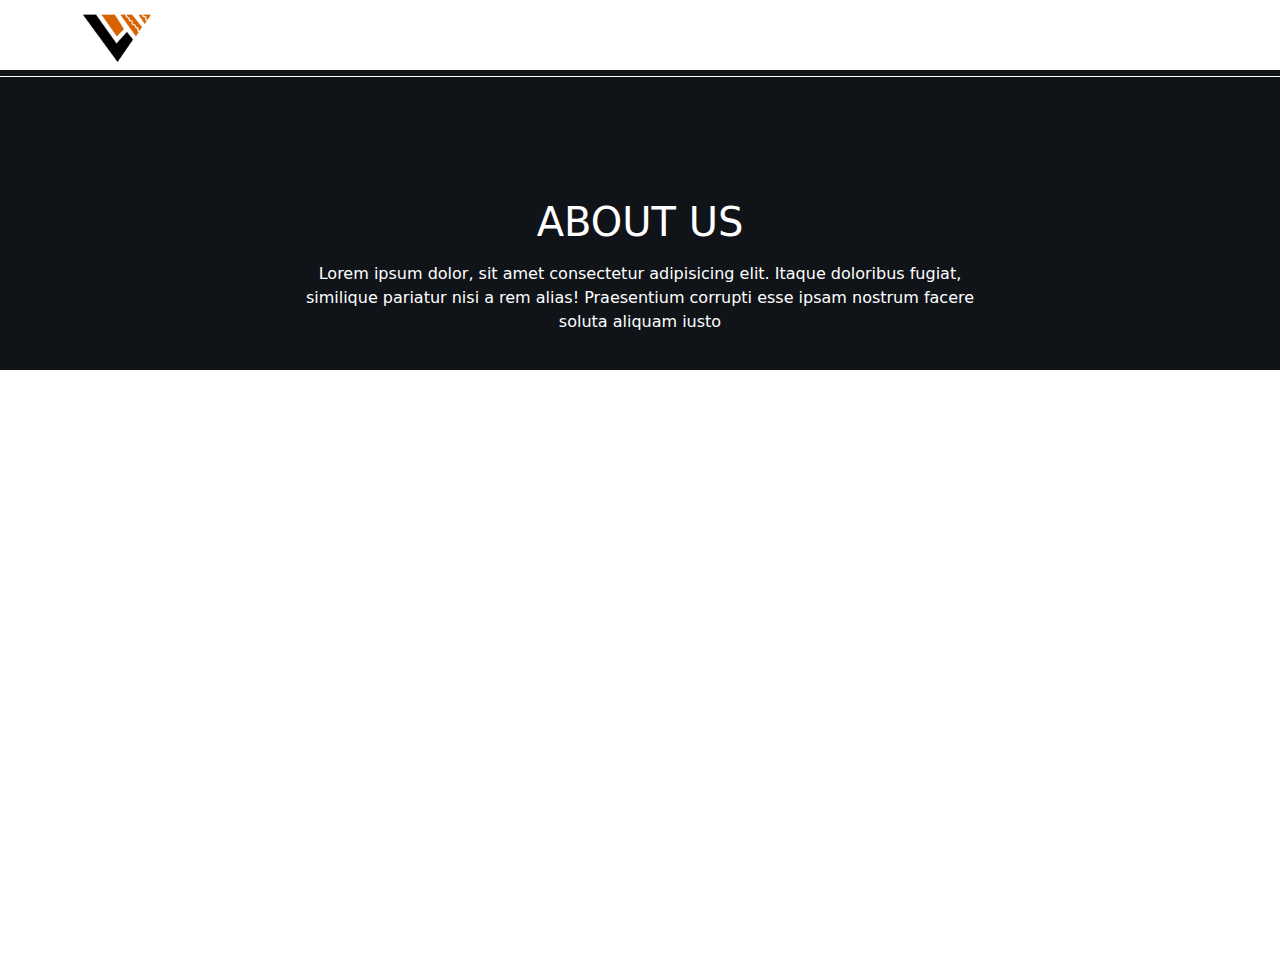
==== about.html @ 12184057 "Home" ====
<!DOCTYPE html>
<html lang="en">

<head>
    <meta charset="UTF-8">
    <meta http-equiv="X-UA-Compatible" content="IE=edge">
    <meta name="viewport" content="width=device-width, initial-scale=1.0">

    <title> Softrun - Home </title>
    <meta content="" name="description">
    <meta content="" name="keywords">

    <!--Favicons-->
    <link href="asset/img/logo.png" rel="icon">
    <!-- <link href="asset/img/apple-touch-icon.png" rel="apple-touch-icon"> -->

    <!--Google Font-->
    <link
        href="https://fonts.googleapis.com/css?family=Open+Sans:300,300i,400,400i,600,600i,700,700i|Roboto:300,300i,400,400i,500,500i,700,700i&display=swap"
        rel="stylesheet">

    <!--Vendor Css Files -->
    <link href="asset/css/main.css" rel="stylesheet">
    <link href="asset/vendor/Bootstrap/css/bootstrap.min.css" rel="stylesheet">
    <link href="asset/vendor/aos/aos.css" rel="stylesheet">
</head>

<body>

    <style>

    </style>


    <!-- Navigation-->
    <nav class="navbar navbar-expand-lg navbar-dark bg-transparent fixed-top" id="mainNav"
        style="border-bottom:1px solid white ;">
        <div class="container">
            <a class="navbar-brand" href="index.html">
                <img src="asset/img/logo.png" alt="logo" class="brand-logo" /> Linconwaves
            </a>

            <button class="navbar-toggler" type="button" data-bs-toggle="collapse" data-bs-target="#navbarResponsive"
                aria-controls="navbarResponsive" aria-expanded="false" aria-label="Toggle navigation">
                <span class="navbar-toggler-icon"></span>
            </button>

            <div class="collapse navbar-collapse" id="navbarResponsive">
                <ul class="navbar-nav text-uppercase ms-auto py-4 py-lg-0">
                    <li class="nav-item"><a class="nav-link" href="/home">Home</a></li>
                    <li class="nav-item"><a class="nav-link" href="/services">Services</a></li>
                    <li class="nav-item"><a class="nav-link" href="about.html">About</a></li>
                    <li class="nav-item"><a class="nav-link" href="/team">Team</a></li>
                    <li class="nav-item"><a class="nav-link" href="/contact">Contact</a></li>
                </ul>
            </div>
        </div>
    </nav>


    <!-- header -->
    <header class="page-header-ui page-header-ui-dark bg-img-cover overlay overlay-60"
        style="background-image: url(https://source.unsplash.com/PTRzqc_h1r4/1600x900)">
        <div class="page-header-ui-content position-relative">
            <div class="container px-5 text-center">
                <div class="row gx-5 justify-content-center">
                    <div class="col-lg-8">
                        <h1 class="page-header-ui-title mb-3">ABOUT US</h1>
                        <p class="page-header-ui-text mb-0">
                            Lorem ipsum dolor, sit amet consectetur adipisicing elit. Itaque doloribus fugiat, similique
                            pariatur nisi a rem alias! Praesentium corrupti esse ipsam nostrum facere soluta aliquam
                            iusto
                        </p>
                    </div>
                </div>
            </div>
        </div>
    </header>




    <!-- scripts -->
    <script src="asset/vendor/Bootstrap/js/bootstrap.min.js"></script>
    <script src="asset/vendor/jquery/jquery-3.6.0.min.js"></script>
    <script src="asset/vendor/aos/aos.js"></script>
    <script src="asset/js/main.js"></script>

</body>

</html>
---- asset/css/main.css ----
*,
*::before,
*::after {
    box-sizing: border-box;
}

.brand-logo {
    height: 50px;
}

html,
body {
    height: 100%;
    margin: 0;
}

header {
    height: 100%;
}

.icon-stack {
    background-color: #0061f2 !important;
    background-image: linear-gradient(135deg, #0061f2 0%, rgba(105, 0, 199, 0.8) 100%) !important;
    display: inline-flex;
    justify-content: center;
    align-items: center;
    border-radius: 100%;
    height: 3.5rem;
    width: 3.5rem;
    font-size: 1.5rem;
    background-color: #f2f6fc;
    flex-shrink: 0;
    margin-top: 10px;
}

.icon-stack-xl svg {
    height: 1.75rem;
    width: 1.75rem;
}

.bg-img-cover {
    background-position: center;
    background-size: cover;
    background-repeat: no-repeat;
}

.py-10 {
    padding-top: 6rem !important;
    padding-bottom: 6rem !important;
}

#overlay {
    width: 100%;
    height: 100%;
    top: 0;
    left: 0;
    right: 0;
    bottom: 0;
    background-color: rgba(0, 0, 0, 0.5);
    z-index: 2;
}

a {
    text-decoration: none !important;
}

.card {
    color: rgba(0, 0, 0, 0.5) !important;
}

.card {
    box-shadow: 0 0.15rem 1.75rem 0 rgb(33 40 50 / 15%);
}

.post-preview .post-preview-meta .post-preview-meta-img {
    height: 2.25rem;
    width: 2.25rem;
    border-radius: 100%;
    margin-right: 0.5rem;
    flex-shrink: 0;
}

.post-preview .post-preview-meta {
    display: flex;
    align-items: center;
    margin-right: 0.5rem;
}

.card-title {
    color: black;
}

.card-body>h5 {
    color: black !important;
}

.icon-list-social {
    display: flex;
}

.icon-list-social .icon-list-social-link {
    font-size: 1.25rem;
    margin-right: 0.5rem;
    height: 20px;
    width: 20px;
    color: rgba(255, 255, 255, 0.6) !important;
}

.footer.footer-dark {
    color: rgba(255, 255, 255, 0.6);
}

.list-unstyled>li>a {
    color: rgba(255, 255, 255, 0.6) !important;
}

.small>a {
    color: rgba(255, 255, 255, 0.6) !important;
}

.pb-5 {
    padding-bottom: 2.5rem !important;
}

.pt-10 {
    padding-top: 6rem !important;
}

.mt-auto {
    margin-top: auto !important;
}

.footer {
    font-size: 0.875rem;
}

.footer-brand {
    font-size: 2rem;
}

.page-header-ui {
    position: relative;
    padding-top: 8rem;
    padding-bottom: 8rem;
    margin-top: 70px;
    height: 300px;
}

.position-relative {
    position: relative !important;
}

.page-header-ui-dark {
    color: #fff;
    background-color: #212832;
}

.overlay-60:before {
    opacity: 0.6;
}

.overlay:before {
    content: "";
    position: absolute;
    top: 0;
    left: 0;
    right: 0;
    bottom: 0;
    background-color: #000;
    opacity: 0.5;
}

/*  */
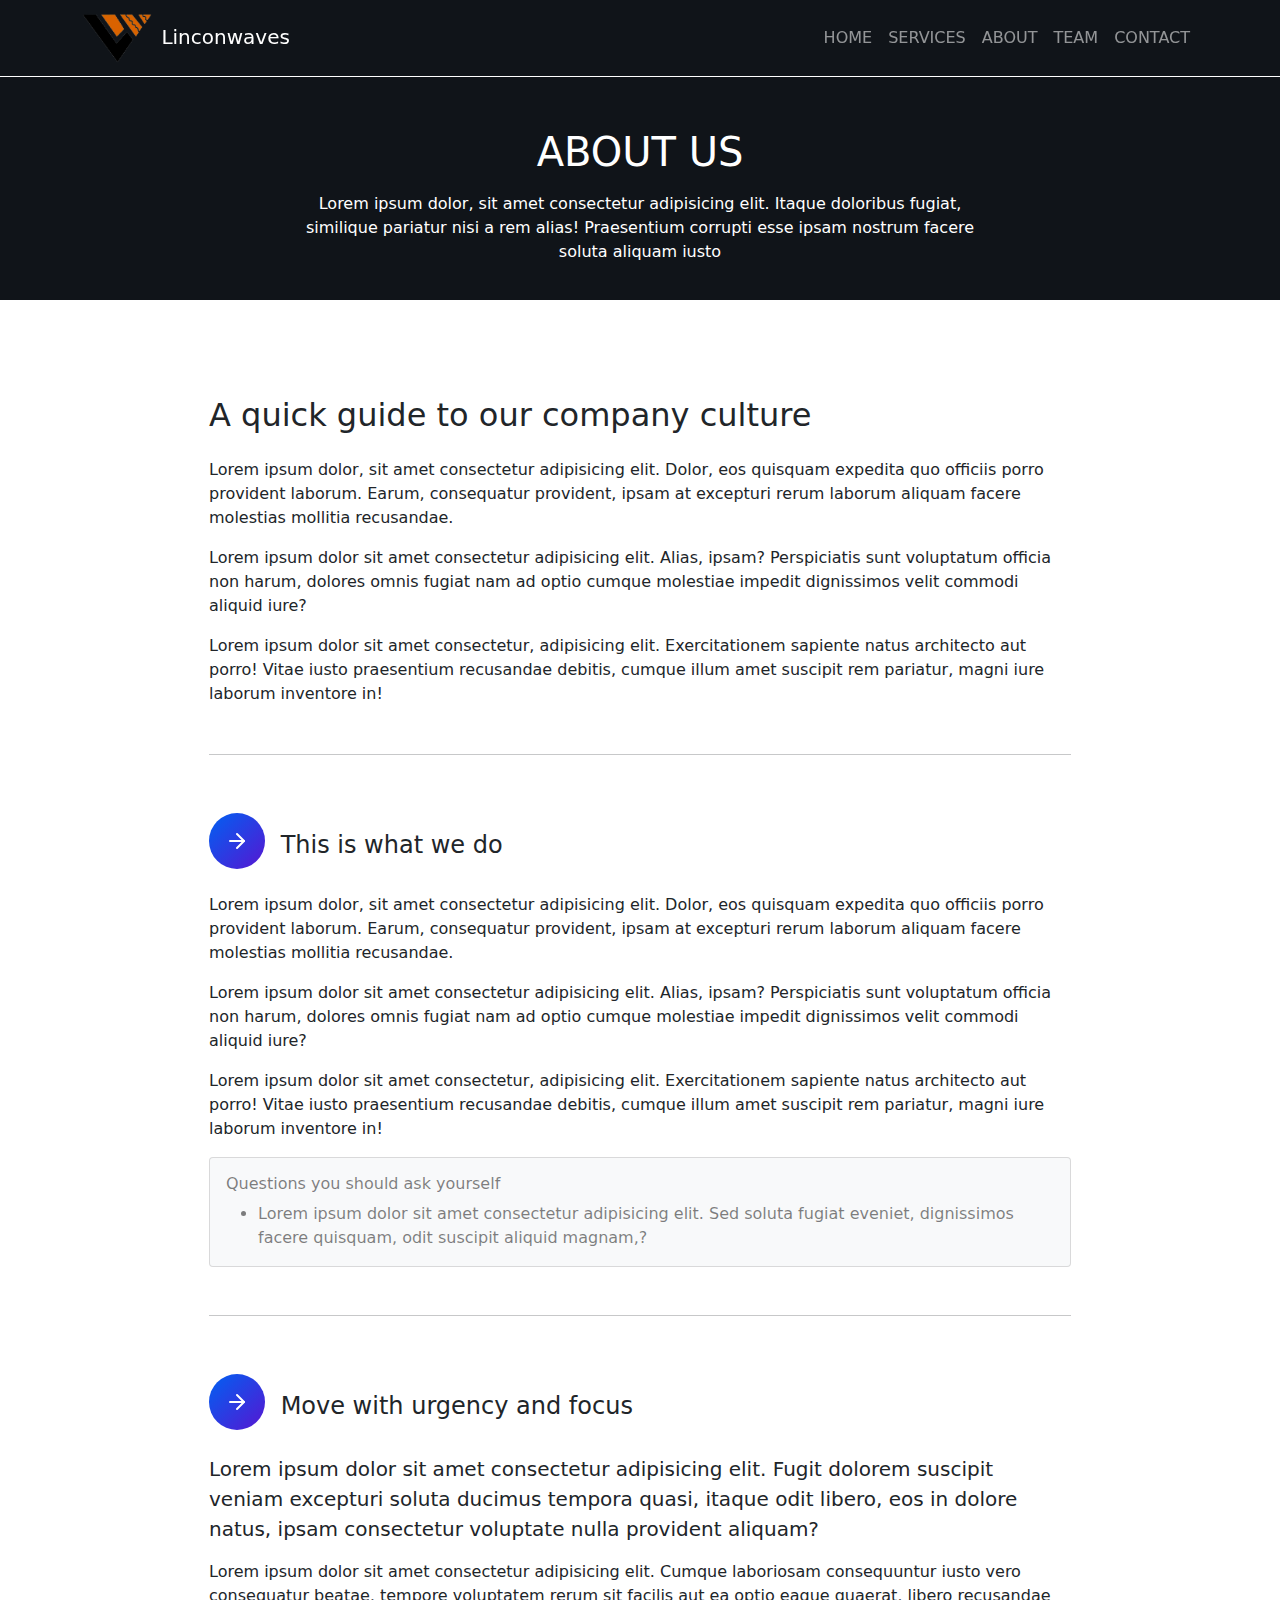
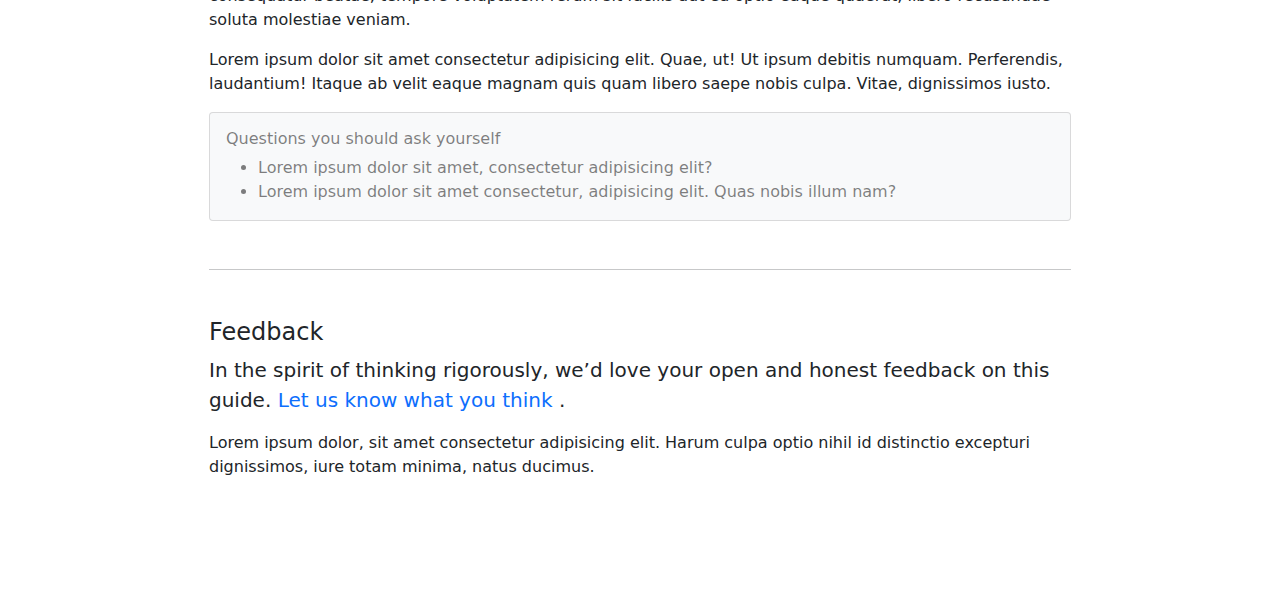
==== commit d399067a: "Linconwaves" ====
--- a/about.html
+++ b/about.html
@@ -6,7 +6,7 @@
     <meta http-equiv="X-UA-Compatible" content="IE=edge">
     <meta name="viewport" content="width=device-width, initial-scale=1.0">
 
-    <title> Softrun - Home </title>
+    <title> Linconwaves - Home </title>
     <meta content="" name="description">
     <meta content="" name="keywords">
 
@@ -49,7 +49,7 @@
                 <ul class="navbar-nav text-uppercase ms-auto py-4 py-lg-0">
                     <li class="nav-item"><a class="nav-link" href="/home">Home</a></li>
                     <li class="nav-item"><a class="nav-link" href="/services">Services</a></li>
-                    <li class="nav-item"><a class="nav-link" href="about.html">About</a></li>
+                    <li class="nav-item"><a class="nav-link" href="Linconwaves/about.html">About</a></li>
                     <li class="nav-item"><a class="nav-link" href="/team">Team</a></li>
                     <li class="nav-item"><a class="nav-link" href="/contact">Contact</a></li>
                 </ul>
@@ -77,6 +77,94 @@
         </div>
     </header>
 
+    <!-- about -->
+    <section class="bg-white py-10">
+        <div class="container px-5">
+            <div class="row gx-5 justify-content-center">
+                <div class="col-lg-10">
+                    <h2 class="mb-4">A quick guide to our company culture</h2>
+                    <p>Lorem ipsum dolor, sit amet consectetur adipisicing elit. Dolor, eos quisquam expedita quo
+                        officiis porro provident laborum. Earum, consequatur provident, ipsam at excepturi rerum laborum
+                        aliquam facere molestias mollitia recusandae.</p>
+                    <p>Lorem ipsum dolor sit amet consectetur adipisicing elit. Alias, ipsam? Perspiciatis sunt
+                        voluptatum officia non harum, dolores omnis fugiat nam ad optio cumque molestiae impedit
+                        dignissimos velit commodi aliquid iure?</p>
+                    <p class="mb-0">Lorem ipsum dolor sit amet consectetur, adipisicing elit. Exercitationem sapiente
+                        natus architecto aut porro! Vitae iusto praesentium recusandae debitis, cumque illum amet
+                        suscipit rem pariatur, magni iure laborum inventore in!</p>
+                    <hr class="my-5">
+                    <h4 class="mb-4">
+                        <div class="icon-stack bg-primary text-white me-2"><svg xmlns="http://www.w3.org/2000/svg"
+                                width="24" height="24" viewBox="0 0 24 24" fill="none" stroke="currentColor"
+                                stroke-width="2" stroke-linecap="round" stroke-linejoin="round"
+                                class="feather feather-arrow-right">
+                                <line x1="5" y1="12" x2="19" y2="12"></line>
+                                <polyline points="12 5 19 12 12 19"></polyline>
+                            </svg></div>
+                        This is what we do
+                    </h4>
+                    <p>Lorem ipsum dolor, sit amet consectetur adipisicing elit. Dolor, eos quisquam expedita quo
+                        officiis porro provident laborum. Earum, consequatur provident, ipsam at excepturi rerum laborum
+                        aliquam facere molestias mollitia recusandae.</p>
+                    <p>Lorem ipsum dolor sit amet consectetur adipisicing elit. Alias, ipsam? Perspiciatis sunt
+                        voluptatum officia non harum, dolores omnis fugiat nam ad optio cumque molestiae impedit
+                        dignissimos velit commodi aliquid iure?</p>
+                    <p>Lorem ipsum dolor sit amet consectetur, adipisicing elit. Exercitationem sapiente natus
+                        architecto aut porro! Vitae iusto praesentium recusandae debitis, cumque illum amet suscipit rem
+                        pariatur, magni iure laborum inventore in!</p>
+                    <div class="card bg-light shadow-none">
+                        <div class="card-body">
+                            <h6>Questions you should ask yourself</h6>
+                            <ul class="mb-0">
+                                <li class="text-italic">Lorem ipsum dolor sit amet consectetur adipisicing elit. Sed
+                                    soluta fugiat eveniet, dignissimos facere quisquam, odit suscipit aliquid magnam,?
+                                </li>
+                            </ul>
+                        </div>
+                    </div>
+                    <hr class="my-5">
+                    <h4 class="mb-4">
+                        <div class="icon-stack bg-primary text-white me-2"><svg xmlns="http://www.w3.org/2000/svg"
+                                width="24" height="24" viewBox="0 0 24 24" fill="none" stroke="currentColor"
+                                stroke-width="2" stroke-linecap="round" stroke-linejoin="round"
+                                class="feather feather-arrow-right">
+                                <line x1="5" y1="12" x2="19" y2="12"></line>
+                                <polyline points="12 5 19 12 12 19"></polyline>
+                            </svg></div>
+                        Move with urgency and focus
+                    </h4>
+                    <p class="lead">Lorem ipsum dolor sit amet consectetur adipisicing elit. Fugit dolorem suscipit
+                        veniam excepturi soluta ducimus tempora quasi, itaque odit libero, eos in dolore natus, ipsam
+                        consectetur voluptate nulla provident aliquam?</p>
+                    <p>Lorem ipsum dolor sit amet consectetur adipisicing elit. Cumque laboriosam consequuntur iusto
+                        vero consequatur beatae, tempore voluptatem rerum sit facilis aut ea optio eaque quaerat, libero
+                        recusandae soluta molestiae veniam.</p>
+                    <p>Lorem ipsum dolor sit amet consectetur adipisicing elit. Quae, ut! Ut ipsum debitis numquam.
+                        Perferendis, laudantium! Itaque ab velit eaque magnam quis quam libero saepe nobis culpa. Vitae,
+                        dignissimos iusto.</p>
+                    <div class="card bg-light shadow-none">
+                        <div class="card-body">
+                            <h6>Questions you should ask yourself</h6>
+                            <ul class="mb-0">
+                                <li class="text-italic">Lorem ipsum dolor sit amet, consectetur adipisicing elit?</li>
+                                <li class="text-italic">Lorem ipsum dolor sit amet consectetur, adipisicing elit. Quas
+                                    nobis illum nam?</li>
+                            </ul>
+                        </div>
+                    </div>
+                    <hr class="my-5">
+                    <h4>Feedback</h4>
+                    <p class="lead">
+                        In the spirit of thinking rigorously, we’d love your open and honest feedback on this guide.
+                        <a href="#!">Let us know what you think</a>
+                        .
+                    </p>
+                    <p>Lorem ipsum dolor, sit amet consectetur adipisicing elit. Harum culpa optio nihil id distinctio
+                        excepturi dignissimos, iure totam minima, natus ducimus.</p>
+                </div>
+            </div>
+        </div>
+    </section>
 
 
 
--- a/asset/css/main.css
+++ b/asset/css/main.css
@@ -142,7 +142,7 @@
     position: relative;
     padding-top: 8rem;
     padding-bottom: 8rem;
-    margin-top: 70px;
+    /* margin-top: 70px; */
     height: 300px;
 }
 
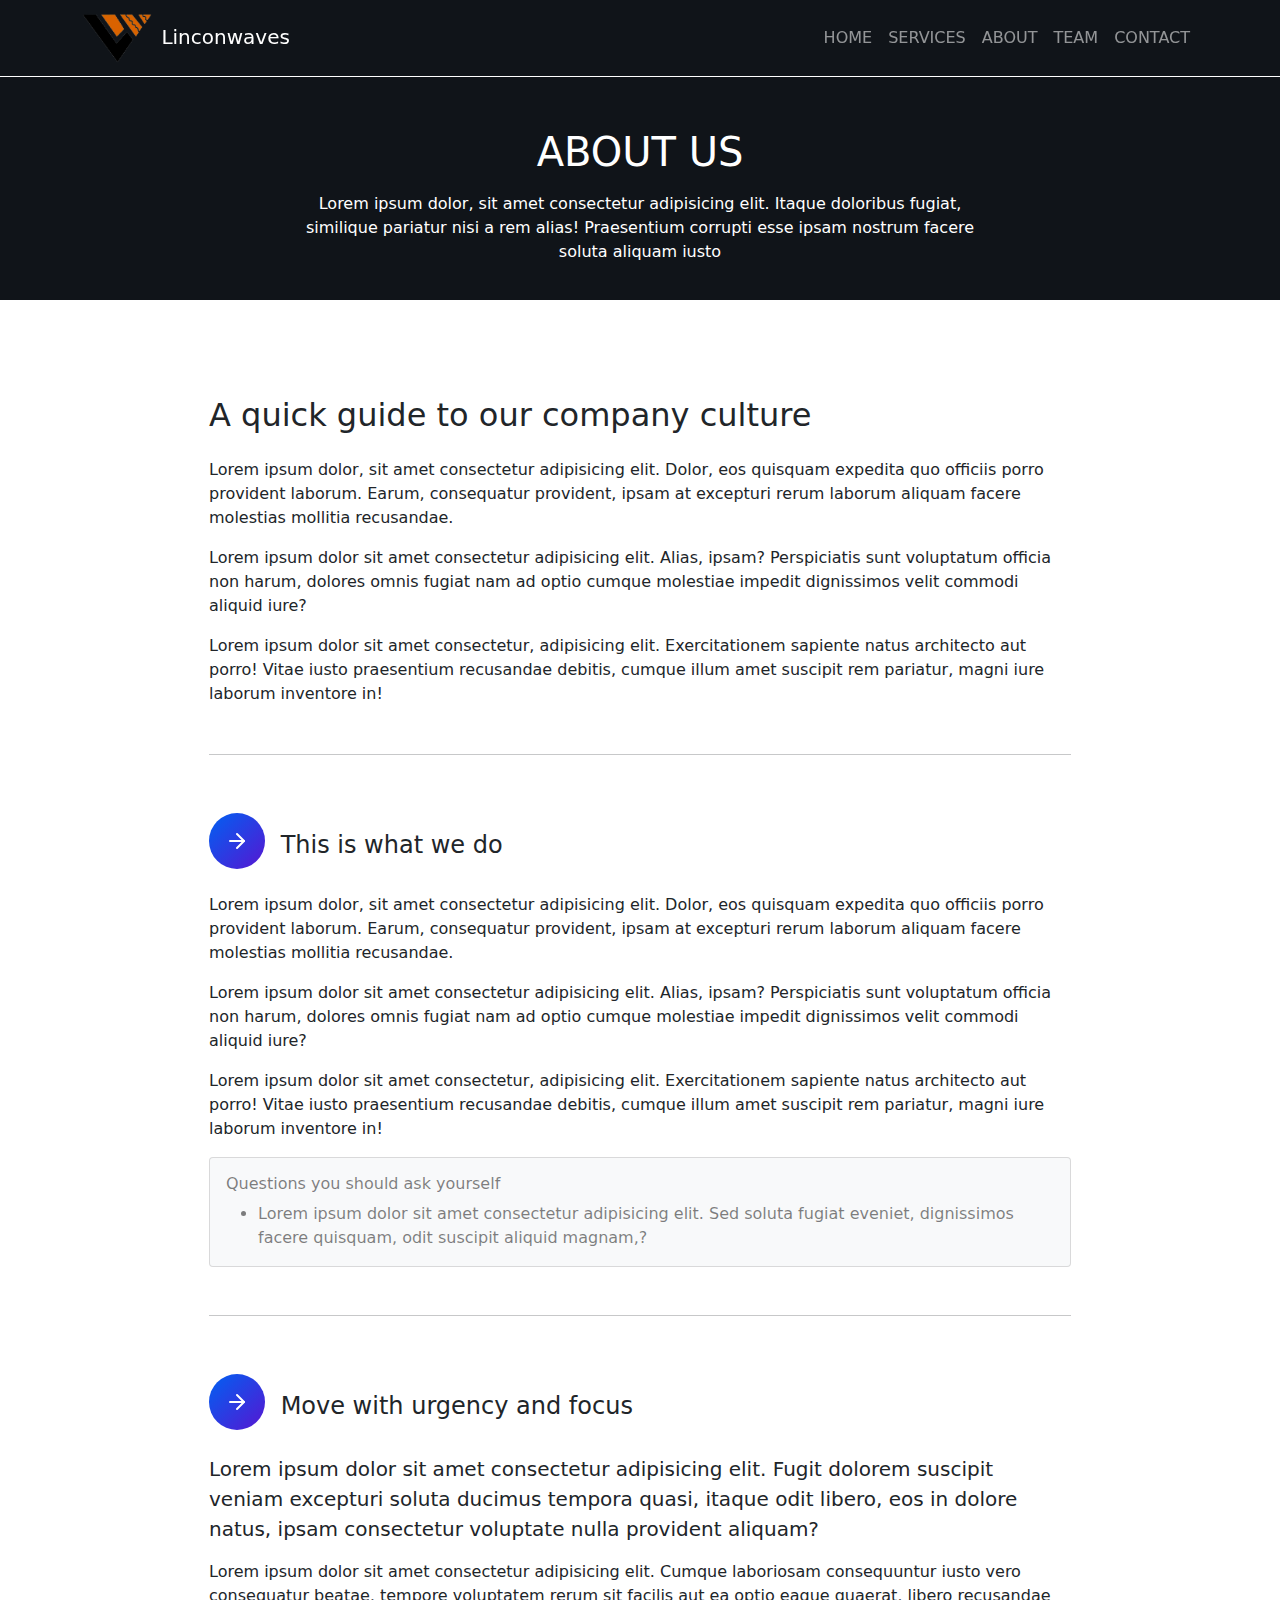
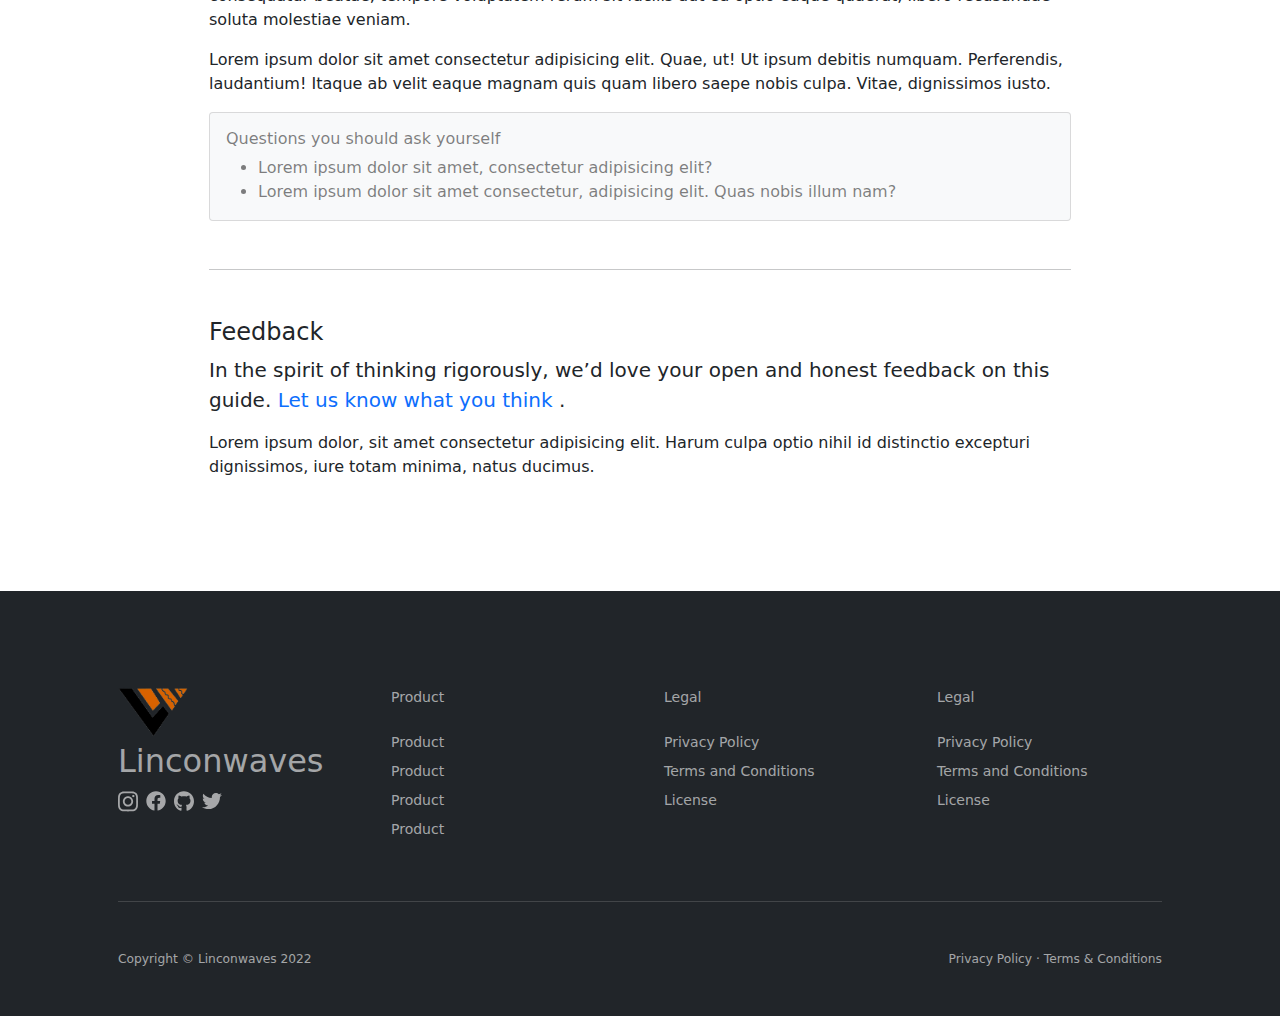
==== commit 21fb5197: "Update about.html" ====
--- a/about.html
+++ b/about.html
@@ -49,7 +49,7 @@
                 <ul class="navbar-nav text-uppercase ms-auto py-4 py-lg-0">
                     <li class="nav-item"><a class="nav-link" href="/home">Home</a></li>
                     <li class="nav-item"><a class="nav-link" href="/services">Services</a></li>
-                    <li class="nav-item"><a class="nav-link" href="Linconwaves/about.html">About</a></li>
+                    <li class="nav-item"><a class="nav-link" href="about.html">About</a></li>
                     <li class="nav-item"><a class="nav-link" href="/team">Team</a></li>
                     <li class="nav-item"><a class="nav-link" href="/contact">Contact</a></li>
                 </ul>
@@ -167,6 +167,92 @@
     </section>
 
 
+    <!-- footer -->
+    <div id="layoutDefault_footer">
+        <footer class="footer pt-10 pb-5 mt-auto bg-dark footer-dark">
+            <div class="container px-5">
+                <div class="row gx-5">
+                    <div class="col-lg-3">
+                        <img src="asset/img/logo.png" alt="logo" class="brand-logo" />
+                        <div class="footer-brand">Linconwaves</div>
+                        <div class="icon-list-social mb-5">
+                            <a class="icon-list-social-link" href="#!"><svg class="svg-inline--fa fa-instagram fa-w-14"
+                                    aria-hidden="true" focusable="false" data-prefix="fab" data-icon="instagram"
+                                    role="img" xmlns="http://www.w3.org/2000/svg" viewBox="0 0 448 512"
+                                    data-fa-i2svg="">
+                                    <path fill="currentColor"
+                                        d="M224.1 141c-63.6 0-114.9 51.3-114.9 114.9s51.3 114.9 114.9 114.9S339 319.5 339 255.9 287.7 141 224.1 141zm0 189.6c-41.1 0-74.7-33.5-74.7-74.7s33.5-74.7 74.7-74.7 74.7 33.5 74.7 74.7-33.6 74.7-74.7 74.7zm146.4-194.3c0 14.9-12 26.8-26.8 26.8-14.9 0-26.8-12-26.8-26.8s12-26.8 26.8-26.8 26.8 12 26.8 26.8zm76.1 27.2c-1.7-35.9-9.9-67.7-36.2-93.9-26.2-26.2-58-34.4-93.9-36.2-37-2.1-147.9-2.1-184.9 0-35.8 1.7-67.6 9.9-93.9 36.1s-34.4 58-36.2 93.9c-2.1 37-2.1 147.9 0 184.9 1.7 35.9 9.9 67.7 36.2 93.9s58 34.4 93.9 36.2c37 2.1 147.9 2.1 184.9 0 35.9-1.7 67.7-9.9 93.9-36.2 26.2-26.2 34.4-58 36.2-93.9 2.1-37 2.1-147.8 0-184.8zM398.8 388c-7.8 19.6-22.9 34.7-42.6 42.6-29.5 11.7-99.5 9-132.1 9s-102.7 2.6-132.1-9c-19.6-7.8-34.7-22.9-42.6-42.6-11.7-29.5-9-99.5-9-132.1s-2.6-102.7 9-132.1c7.8-19.6 22.9-34.7 42.6-42.6 29.5-11.7 99.5-9 132.1-9s102.7-2.6 132.1 9c19.6 7.8 34.7 22.9 42.6 42.6 11.7 29.5 9 99.5 9 132.1s2.7 102.7-9 132.1z">
+                                    </path>
+                                </svg><!-- <i class="fab fa-instagram"></i> Font Awesome fontawesome.com --></a>
+                            <a class="icon-list-social-link" href="#!"><svg class="svg-inline--fa fa-facebook fa-w-16"
+                                    aria-hidden="true" focusable="false" data-prefix="fab" data-icon="facebook"
+                                    role="img" xmlns="http://www.w3.org/2000/svg" viewBox="0 0 512 512"
+                                    data-fa-i2svg="">
+                                    <path fill="currentColor"
+                                        d="M504 256C504 119 393 8 256 8S8 119 8 256c0 123.78 90.69 226.38 209.25 245V327.69h-63V256h63v-54.64c0-62.15 37-96.48 93.67-96.48 27.14 0 55.52 4.84 55.52 4.84v61h-31.28c-30.8 0-40.41 19.12-40.41 38.73V256h68.78l-11 71.69h-57.78V501C413.31 482.38 504 379.78 504 256z">
+                                    </path>
+                                </svg><!-- <i class="fab fa-facebook"></i> Font Awesome fontawesome.com --></a>
+                            <a class="icon-list-social-link" href="#!"><svg class="svg-inline--fa fa-github fa-w-16"
+                                    aria-hidden="true" focusable="false" data-prefix="fab" data-icon="github" role="img"
+                                    xmlns="http://www.w3.org/2000/svg" viewBox="0 0 496 512" data-fa-i2svg="">
+                                    <path fill="currentColor"
+                                        d="M165.9 397.4c0 2-2.3 3.6-5.2 3.6-3.3.3-5.6-1.3-5.6-3.6 0-2 2.3-3.6 5.2-3.6 3-.3 5.6 1.3 5.6 3.6zm-31.1-4.5c-.7 2 1.3 4.3 4.3 4.9 2.6 1 5.6 0 6.2-2s-1.3-4.3-4.3-5.2c-2.6-.7-5.5.3-6.2 2.3zm44.2-1.7c-2.9.7-4.9 2.6-4.6 4.9.3 2 2.9 3.3 5.9 2.6 2.9-.7 4.9-2.6 4.6-4.6-.3-1.9-3-3.2-5.9-2.9zM244.8 8C106.1 8 0 113.3 0 252c0 110.9 69.8 205.8 169.5 239.2 12.8 2.3 17.3-5.6 17.3-12.1 0-6.2-.3-40.4-.3-61.4 0 0-70 15-84.7-29.8 0 0-11.4-29.1-27.8-36.6 0 0-22.9-15.7 1.6-15.4 0 0 24.9 2 38.6 25.8 21.9 38.6 58.6 27.5 72.9 20.9 2.3-16 8.8-27.1 16-33.7-55.9-6.2-112.3-14.3-112.3-110.5 0-27.5 7.6-41.3 23.6-58.9-2.6-6.5-11.1-33.3 2.6-67.9 20.9-6.5 69 27 69 27 20-5.6 41.5-8.5 62.8-8.5s42.8 2.9 62.8 8.5c0 0 48.1-33.6 69-27 13.7 34.7 5.2 61.4 2.6 67.9 16 17.7 25.8 31.5 25.8 58.9 0 96.5-58.9 104.2-114.8 110.5 9.2 7.9 17 22.9 17 46.4 0 33.7-.3 75.4-.3 83.6 0 6.5 4.6 14.4 17.3 12.1C428.2 457.8 496 362.9 496 252 496 113.3 383.5 8 244.8 8zM97.2 352.9c-1.3 1-1 3.3.7 5.2 1.6 1.6 3.9 2.3 5.2 1 1.3-1 1-3.3-.7-5.2-1.6-1.6-3.9-2.3-5.2-1zm-10.8-8.1c-.7 1.3.3 2.9 2.3 3.9 1.6 1 3.6.7 4.3-.7.7-1.3-.3-2.9-2.3-3.9-2-.6-3.6-.3-4.3.7zm32.4 35.6c-1.6 1.3-1 4.3 1.3 6.2 2.3 2.3 5.2 2.6 6.5 1 1.3-1.3.7-4.3-1.3-6.2-2.2-2.3-5.2-2.6-6.5-1zm-11.4-14.7c-1.6 1-1.6 3.6 0 5.9 1.6 2.3 4.3 3.3 5.6 2.3 1.6-1.3 1.6-3.9 0-6.2-1.4-2.3-4-3.3-5.6-2z">
+                                    </path>
+                                </svg><!-- <i class="fab fa-github"></i> Font Awesome fontawesome.com --></a>
+                            <a class="icon-list-social-link" href="#!"><svg class="svg-inline--fa fa-twitter fa-w-16"
+                                    aria-hidden="true" focusable="false" data-prefix="fab" data-icon="twitter"
+                                    role="img" xmlns="http://www.w3.org/2000/svg" viewBox="0 0 512 512"
+                                    data-fa-i2svg="">
+                                    <path fill="currentColor"
+                                        d="M459.37 151.716c.325 4.548.325 9.097.325 13.645 0 138.72-105.583 298.558-298.558 298.558-59.452 0-114.68-17.219-161.137-47.106 8.447.974 16.568 1.299 25.34 1.299 49.055 0 94.213-16.568 130.274-44.832-46.132-.975-84.792-31.188-98.112-72.772 6.498.974 12.995 1.624 19.818 1.624 9.421 0 18.843-1.3 27.614-3.573-48.081-9.747-84.143-51.98-84.143-102.985v-1.299c13.969 7.797 30.214 12.67 47.431 13.319-28.264-18.843-46.781-51.005-46.781-87.391 0-19.492 5.197-37.36 14.294-52.954 51.655 63.675 129.3 105.258 216.365 109.807-1.624-7.797-2.599-15.918-2.599-24.04 0-57.828 46.782-104.934 104.934-104.934 30.213 0 57.502 12.67 76.67 33.137 23.715-4.548 46.456-13.32 66.599-25.34-7.798 24.366-24.366 44.833-46.132 57.827 21.117-2.273 41.584-8.122 60.426-16.243-14.292 20.791-32.161 39.308-52.628 54.253z">
+                                    </path>
+                                </svg><!-- <i class="fab fa-twitter"></i> Font Awesome fontawesome.com --></a>
+                        </div>
+                    </div>
+                    <div class="col-lg-9">
+                        <div class="row gx-5">
+                            <div class="col-lg-4 col-md-6 mb-5 mb-lg-0">
+                                <div class="text-uppercase-expanded text-xs mb-4">Product</div>
+                                <ul class="list-unstyled mb-0">
+                                    <li class="mb-2"><a href="#!">Product</a></li>
+                                    <li class="mb-2"><a href="#!">Product</a></li>
+                                    <li class="mb-2"><a href="#!">Product</a></li>
+                                    <li class="mb-2"><a href="#!">Product</a></li>
+                                </ul>
+                            </div>
+
+                            <div class="col-lg-4 col-md-6">
+                                <div class="text-uppercase-expanded text-xs mb-4">Legal</div>
+                                <ul class="list-unstyled mb-0">
+                                    <li class="mb-2"><a href="#!">Privacy Policy</a></li>
+                                    <li class="mb-2"><a href="#!">Terms and Conditions</a></li>
+                                    <li><a href="#!">License</a></li>
+                                </ul>
+                            </div>
+
+                            <div class="col-lg-4 col-md-6">
+                                <div class="text-uppercase-expanded text-xs mb-4">Legal</div>
+                                <ul class="list-unstyled mb-0">
+                                    <li class="mb-2"><a href="#!">Privacy Policy</a></li>
+                                    <li class="mb-2"><a href="#!">Terms and Conditions</a></li>
+                                    <li><a href="#!">License</a></li>
+                                </ul>
+                            </div>
+                        </div>
+                    </div>
+                </div>
+                <hr class="my-5">
+                <div class="row gx-5 align-items-center">
+                    <div class="col-md-6 small">Copyright © Linconwaves 2022</div>
+                    <div class="col-md-6 text-md-end small">
+                        <a href="#!">Privacy Policy</a>
+                        ·
+                        <a href="#!">Terms &amp; Conditions</a>
+                    </div>
+                </div>
+            </div>
+        </footer>
+    </div>
 
     <!-- scripts -->
     <script src="asset/vendor/Bootstrap/js/bootstrap.min.js"></script>
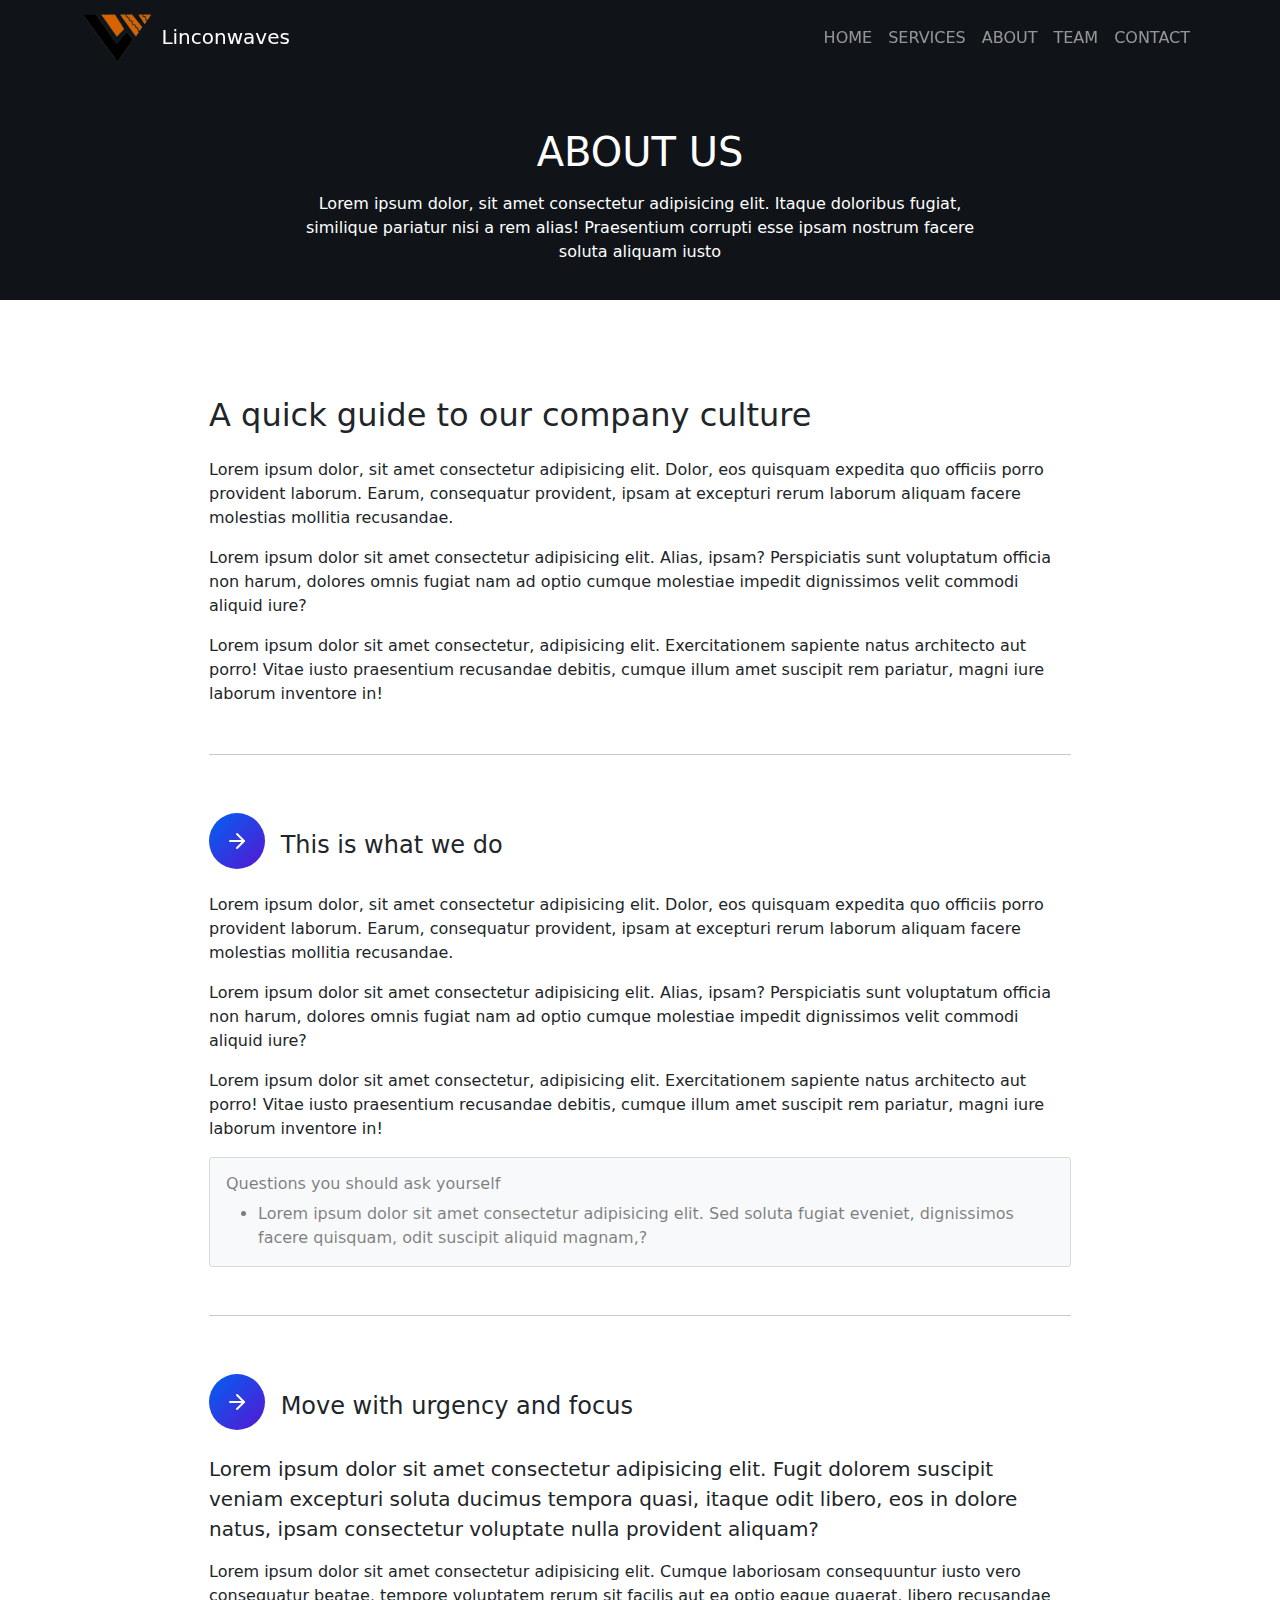
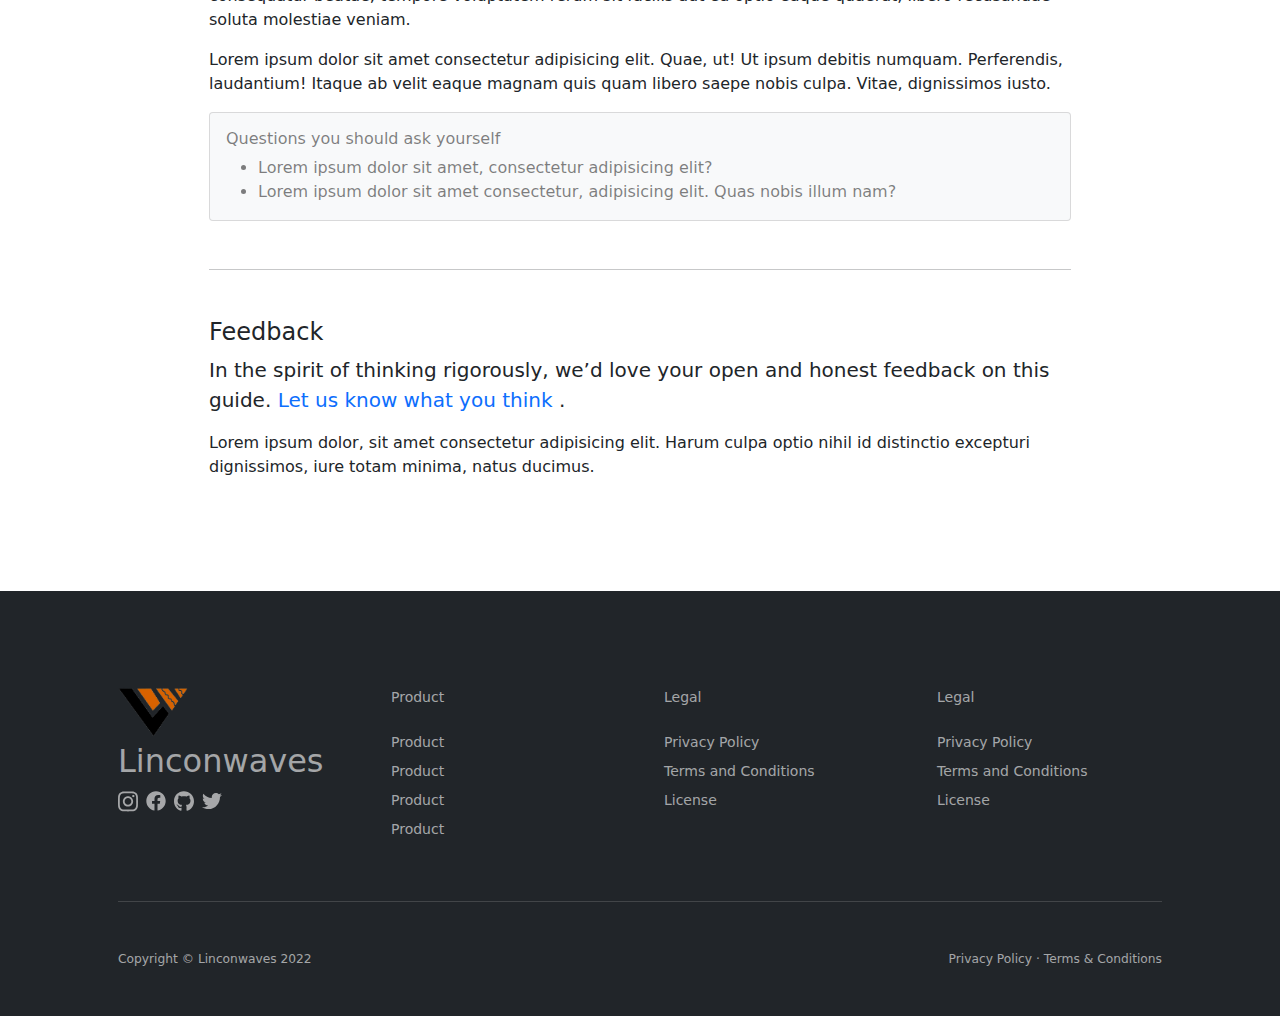
==== commit b5604f6f: "Linconwaves" ====
--- a/about.html
+++ b/about.html
@@ -33,8 +33,7 @@
 
 
     <!-- Navigation-->
-    <nav class="navbar navbar-expand-lg navbar-dark bg-transparent fixed-top" id="mainNav"
-        style="border-bottom:1px solid white ;">
+    <nav class="navbar navbar-expand-lg navbar-dark bg-transparent fixed-top" id="mainNav">
         <div class="container">
             <a class="navbar-brand" href="index.html">
                 <img src="asset/img/logo.png" alt="logo" class="brand-logo" /> Linconwaves
@@ -47,11 +46,11 @@
 
             <div class="collapse navbar-collapse" id="navbarResponsive">
                 <ul class="navbar-nav text-uppercase ms-auto py-4 py-lg-0">
-                    <li class="nav-item"><a class="nav-link" href="/home">Home</a></li>
-                    <li class="nav-item"><a class="nav-link" href="/services">Services</a></li>
+                    <li class="nav-item"><a class="nav-link" href="index.html">Home</a></li>
+                    <li class="nav-item"><a class="nav-link" href="services">Services</a></li>
                     <li class="nav-item"><a class="nav-link" href="about.html">About</a></li>
-                    <li class="nav-item"><a class="nav-link" href="/team">Team</a></li>
-                    <li class="nav-item"><a class="nav-link" href="/contact">Contact</a></li>
+                    <li class="nav-item"><a class="nav-link" href="team">Team</a></li>
+                    <li class="nav-item"><a class="nav-link" href="contact">Contact</a></li>
                 </ul>
             </div>
         </div>
--- a/asset/css/main.css
+++ b/asset/css/main.css
@@ -16,6 +16,10 @@
 
 header {
     height: 100%;
+}
+
+.nav-border {
+    border-bottom: 1px solid white;
 }
 
 .icon-stack {
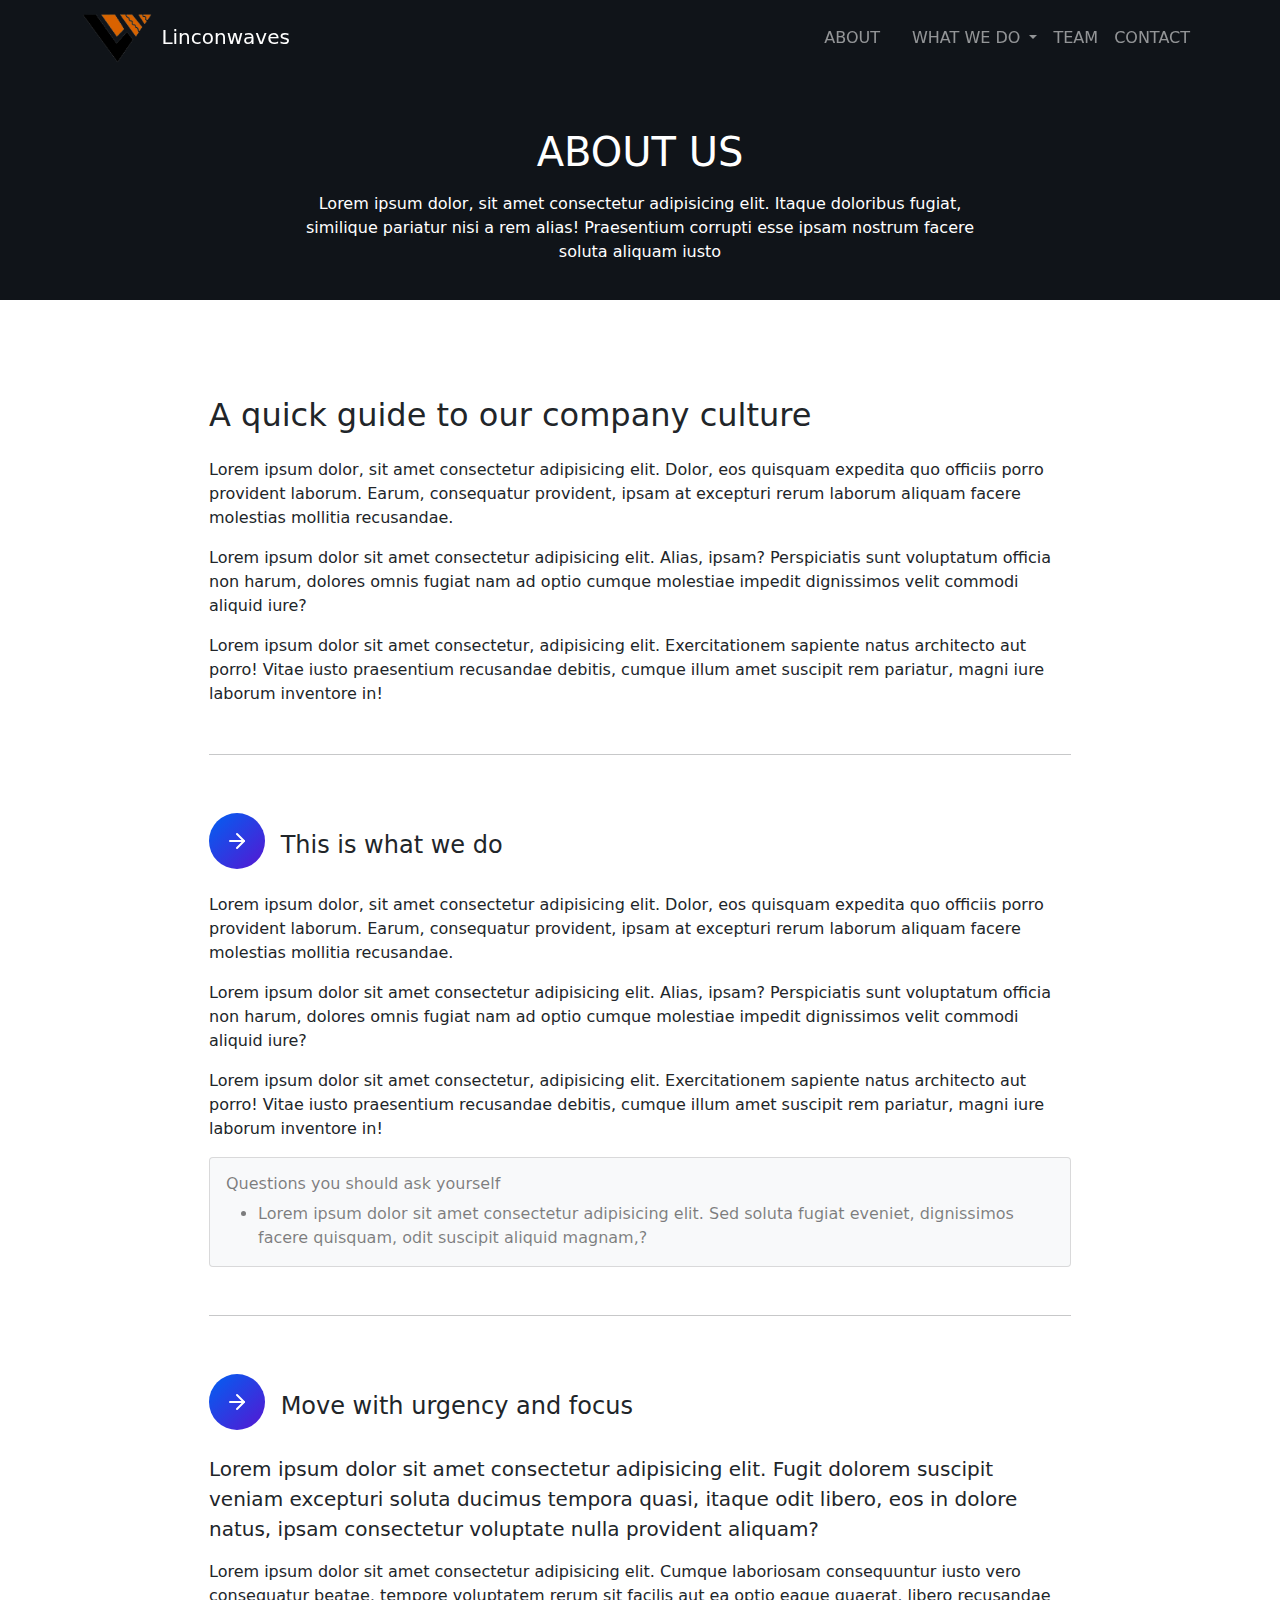
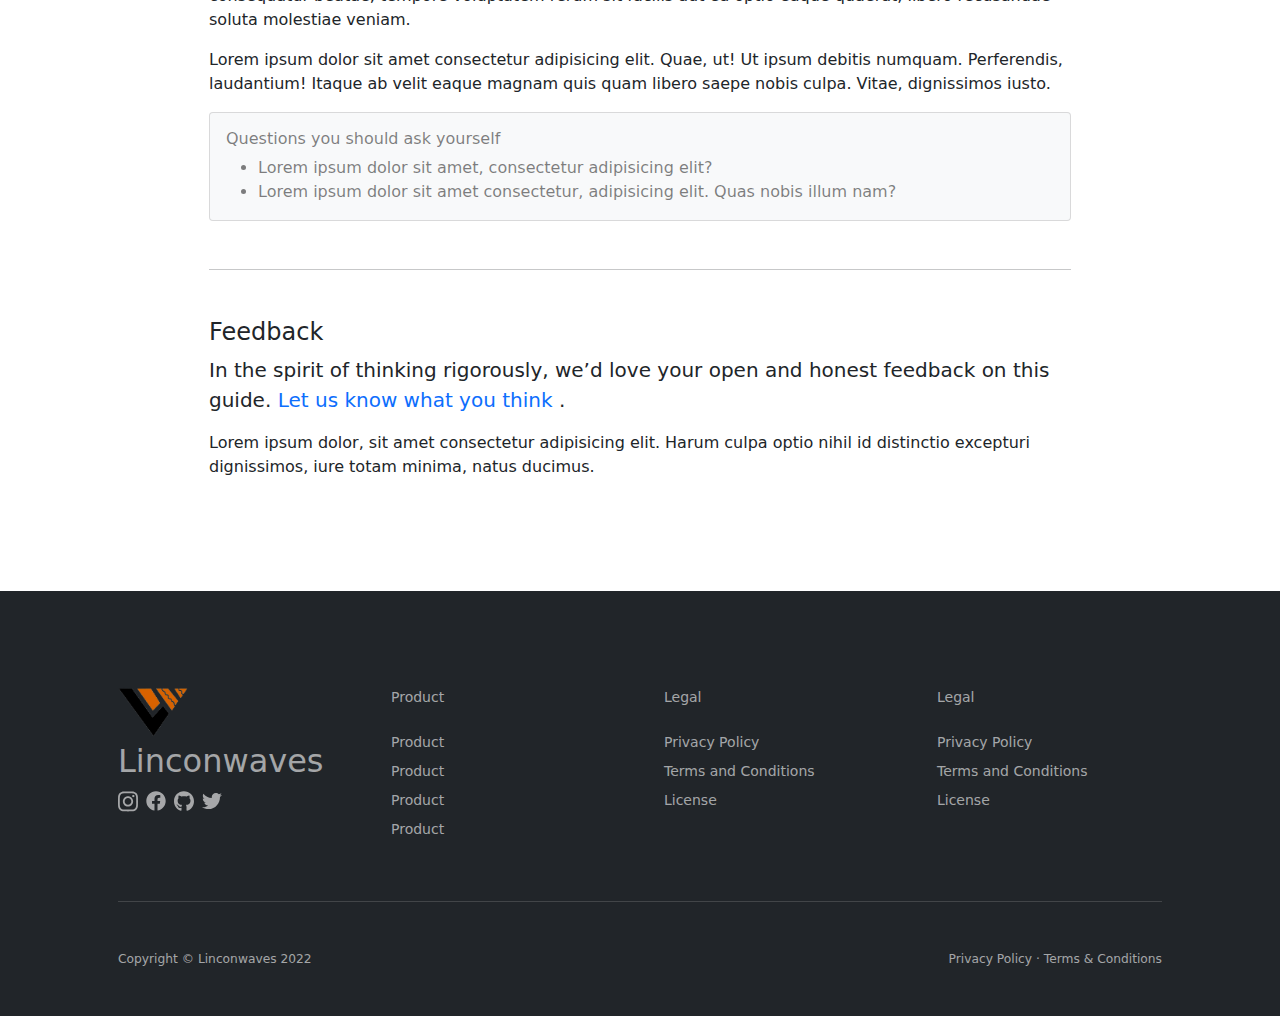
==== commit 349a4fb2: "Header UI Update" ====
--- a/about.html
+++ b/about.html
@@ -46,9 +46,19 @@
 
             <div class="collapse navbar-collapse" id="navbarResponsive">
                 <ul class="navbar-nav text-uppercase ms-auto py-4 py-lg-0">
-                    <li class="nav-item"><a class="nav-link" href="index.html">Home</a></li>
-                    <li class="nav-item"><a class="nav-link" href="services">Services</a></li>
                     <li class="nav-item"><a class="nav-link" href="about.html">About</a></li>
+                    <li class="nav-item"><a class="nav-link" href="#"></a></li>
+                    <li class="nav-item dropdown">
+                        <a class="nav-link dropdown-toggle" href="#" id="navbarDropdown" role="button"
+                            data-bs-toggle="dropdown" aria-expanded="false">
+                            What we do
+                        </a>
+                        <ul class="dropdown-menu" aria-labelledby="navbarDropdown">
+                            <li><a class="dropdown-item" href="#">web</a></li>
+                            <li><a class="dropdown-item" href="#">mobile</a></li>
+                            <li><a class="dropdown-item" href="#">graphic</a></li>
+                        </ul>
+                    </li>
                     <li class="nav-item"><a class="nav-link" href="team">Team</a></li>
                     <li class="nav-item"><a class="nav-link" href="contact">Contact</a></li>
                 </ul>
--- a/asset/css/main.css
+++ b/asset/css/main.css
@@ -174,4 +174,9 @@
     opacity: 0.5;
 }
 
+.carousel-caption {
+    text-align: left !important;
+    bottom: 19rem !important;
+}
+
 /*  */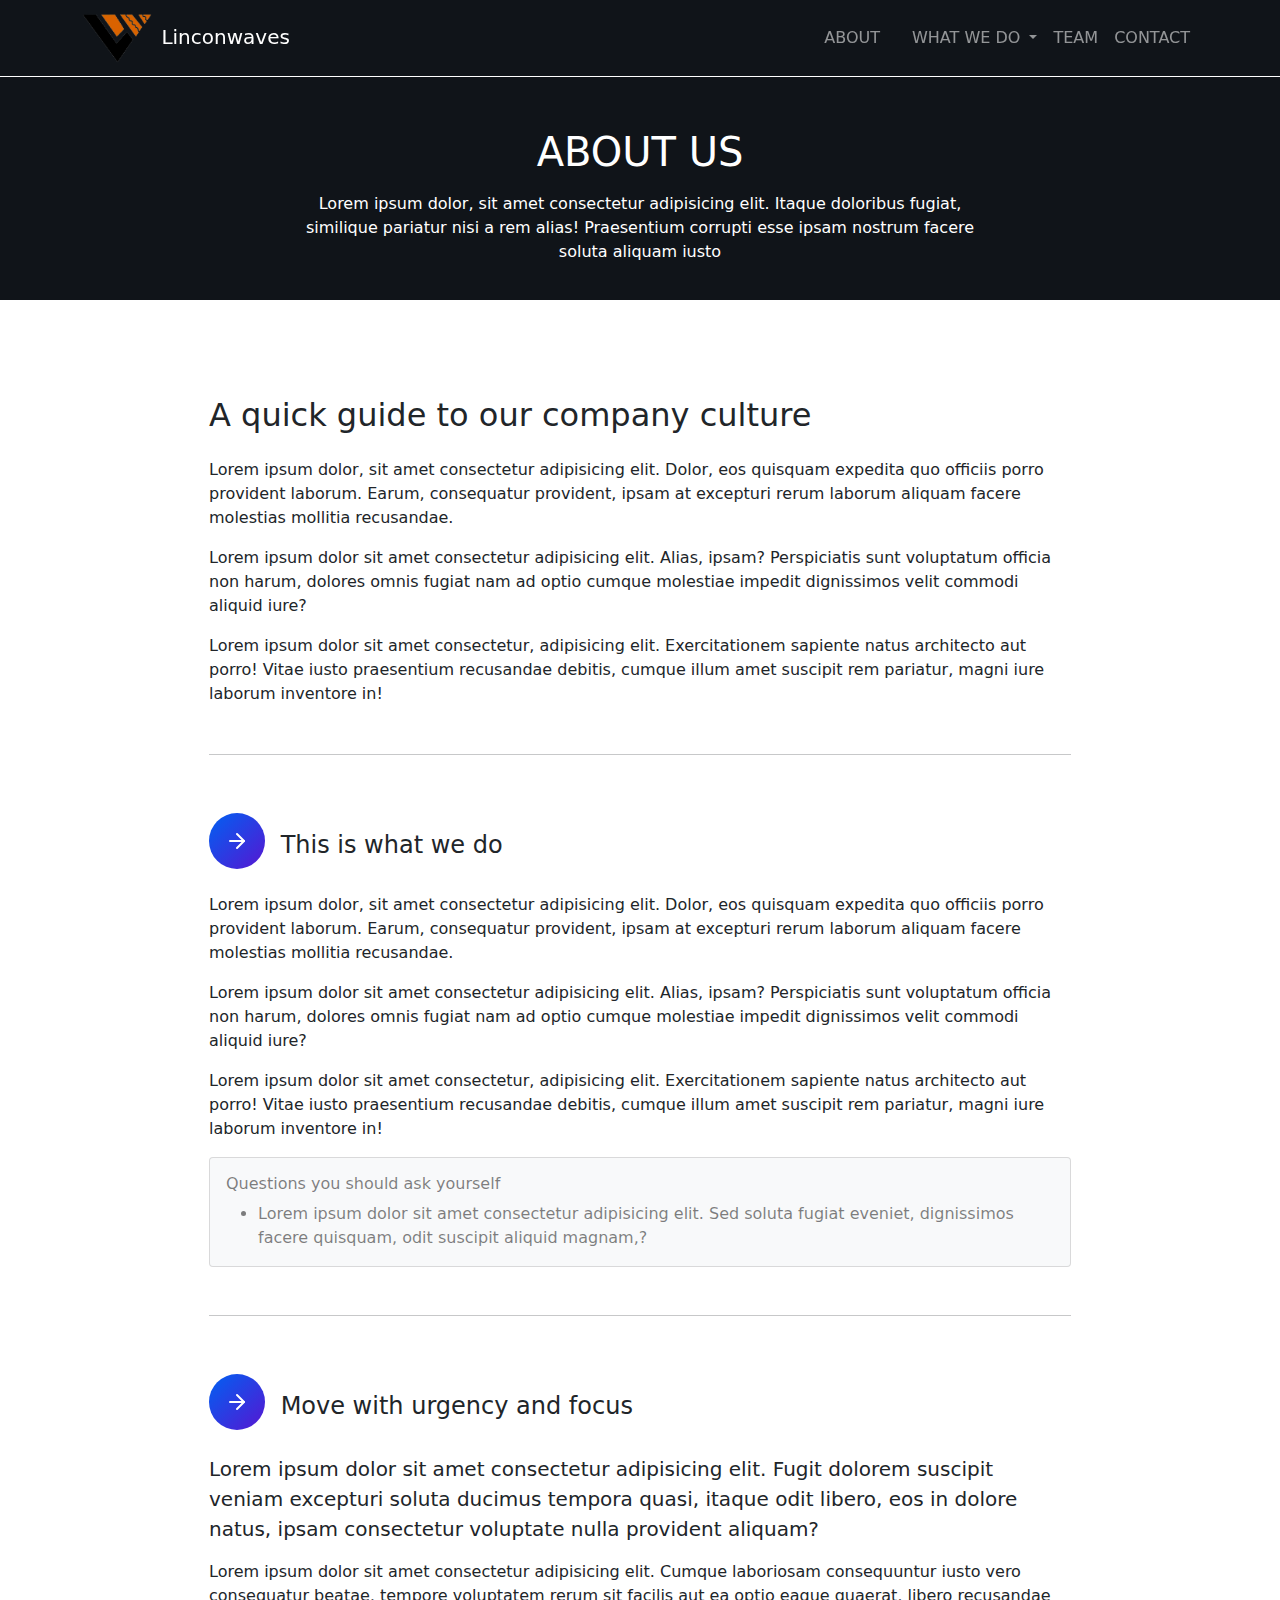
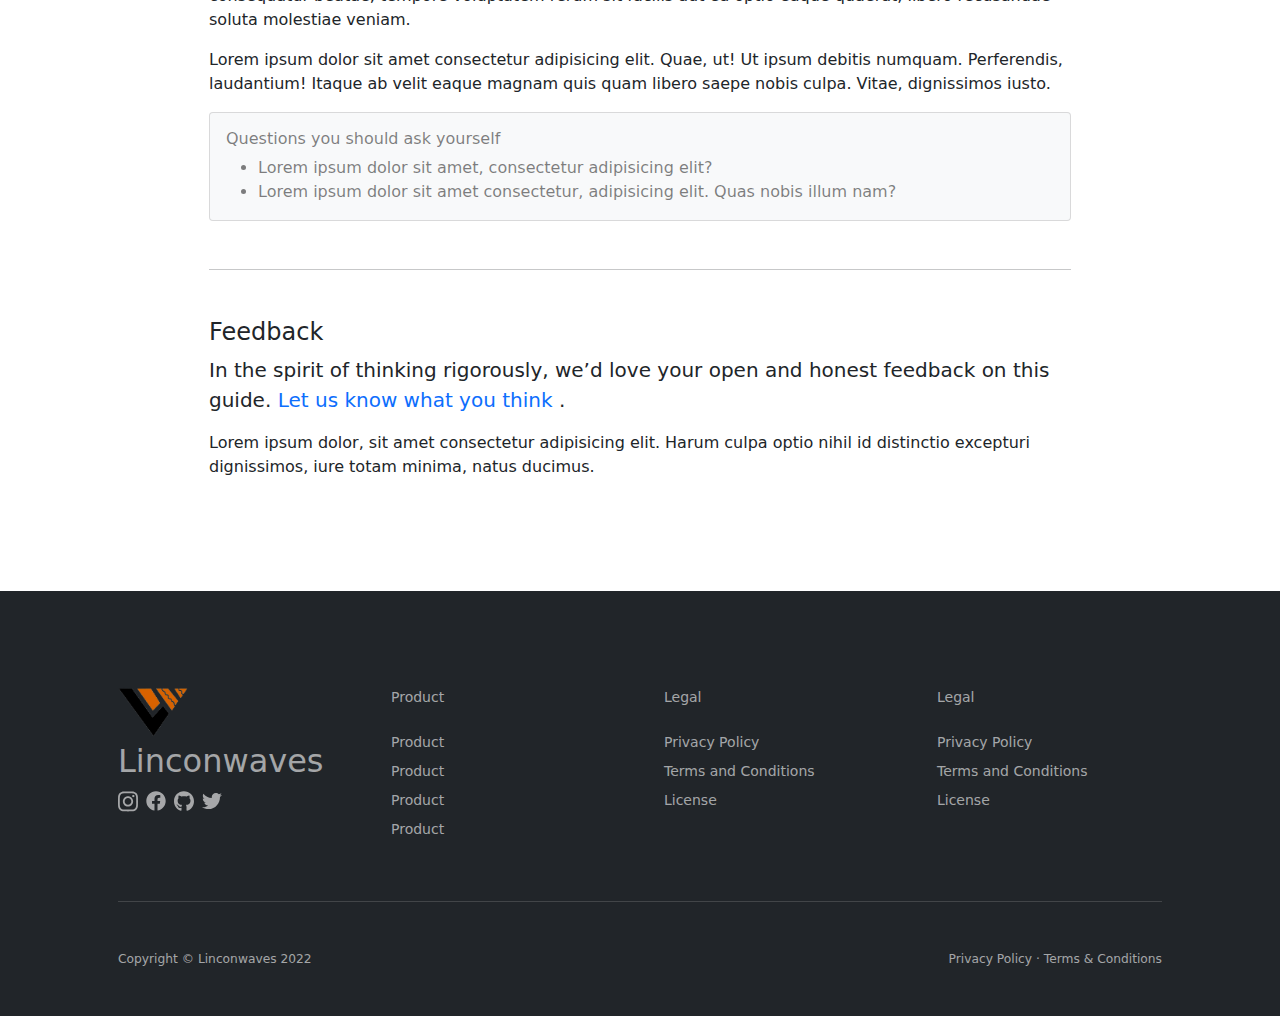
==== commit 463bfca4: "Update about.html" ====
--- a/about.html
+++ b/about.html
@@ -33,7 +33,7 @@
 
 
     <!-- Navigation-->
-    <nav class="navbar navbar-expand-lg navbar-dark bg-transparent fixed-top" id="mainNav">
+    <nav class="navbar navbar-expand-lg navbar-dark bg-transparent nav-border fixed-top" id="mainNav">
         <div class="container">
             <a class="navbar-brand" href="index.html">
                 <img src="asset/img/logo.png" alt="logo" class="brand-logo" /> Linconwaves
